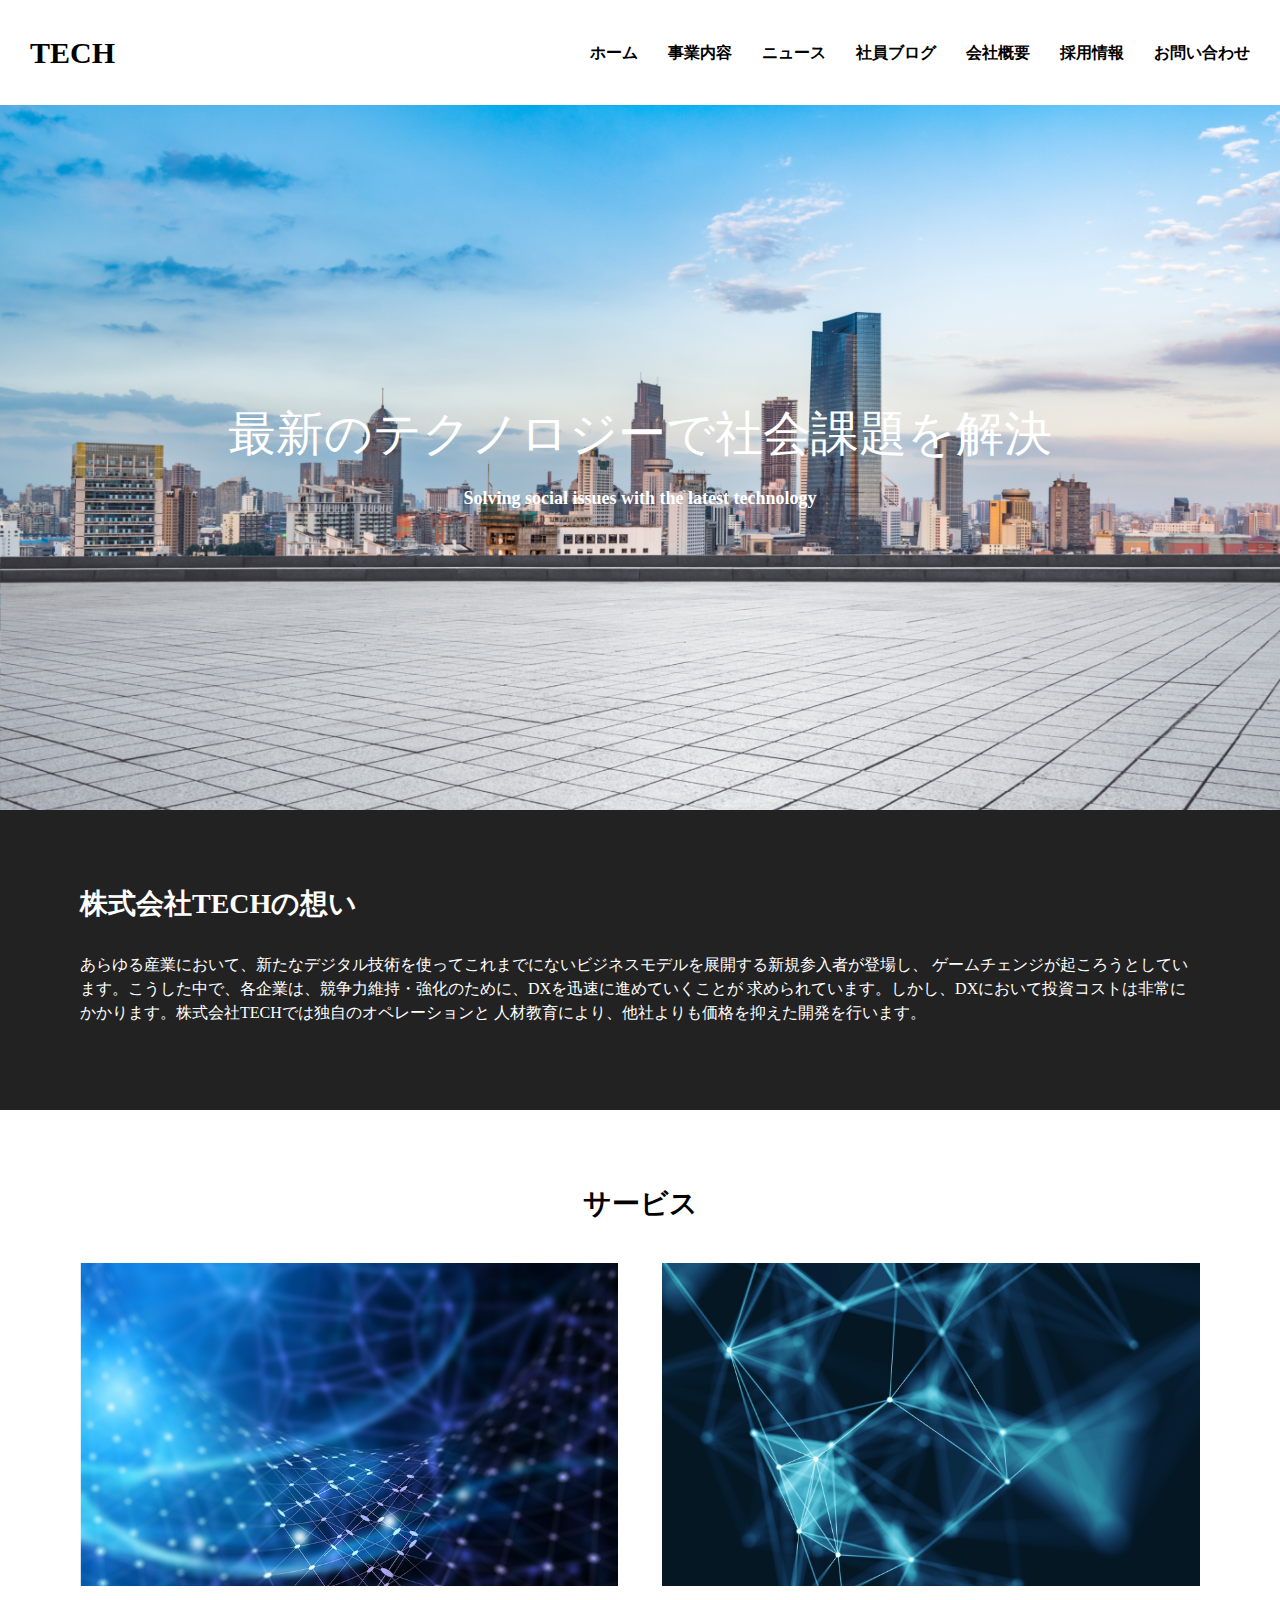
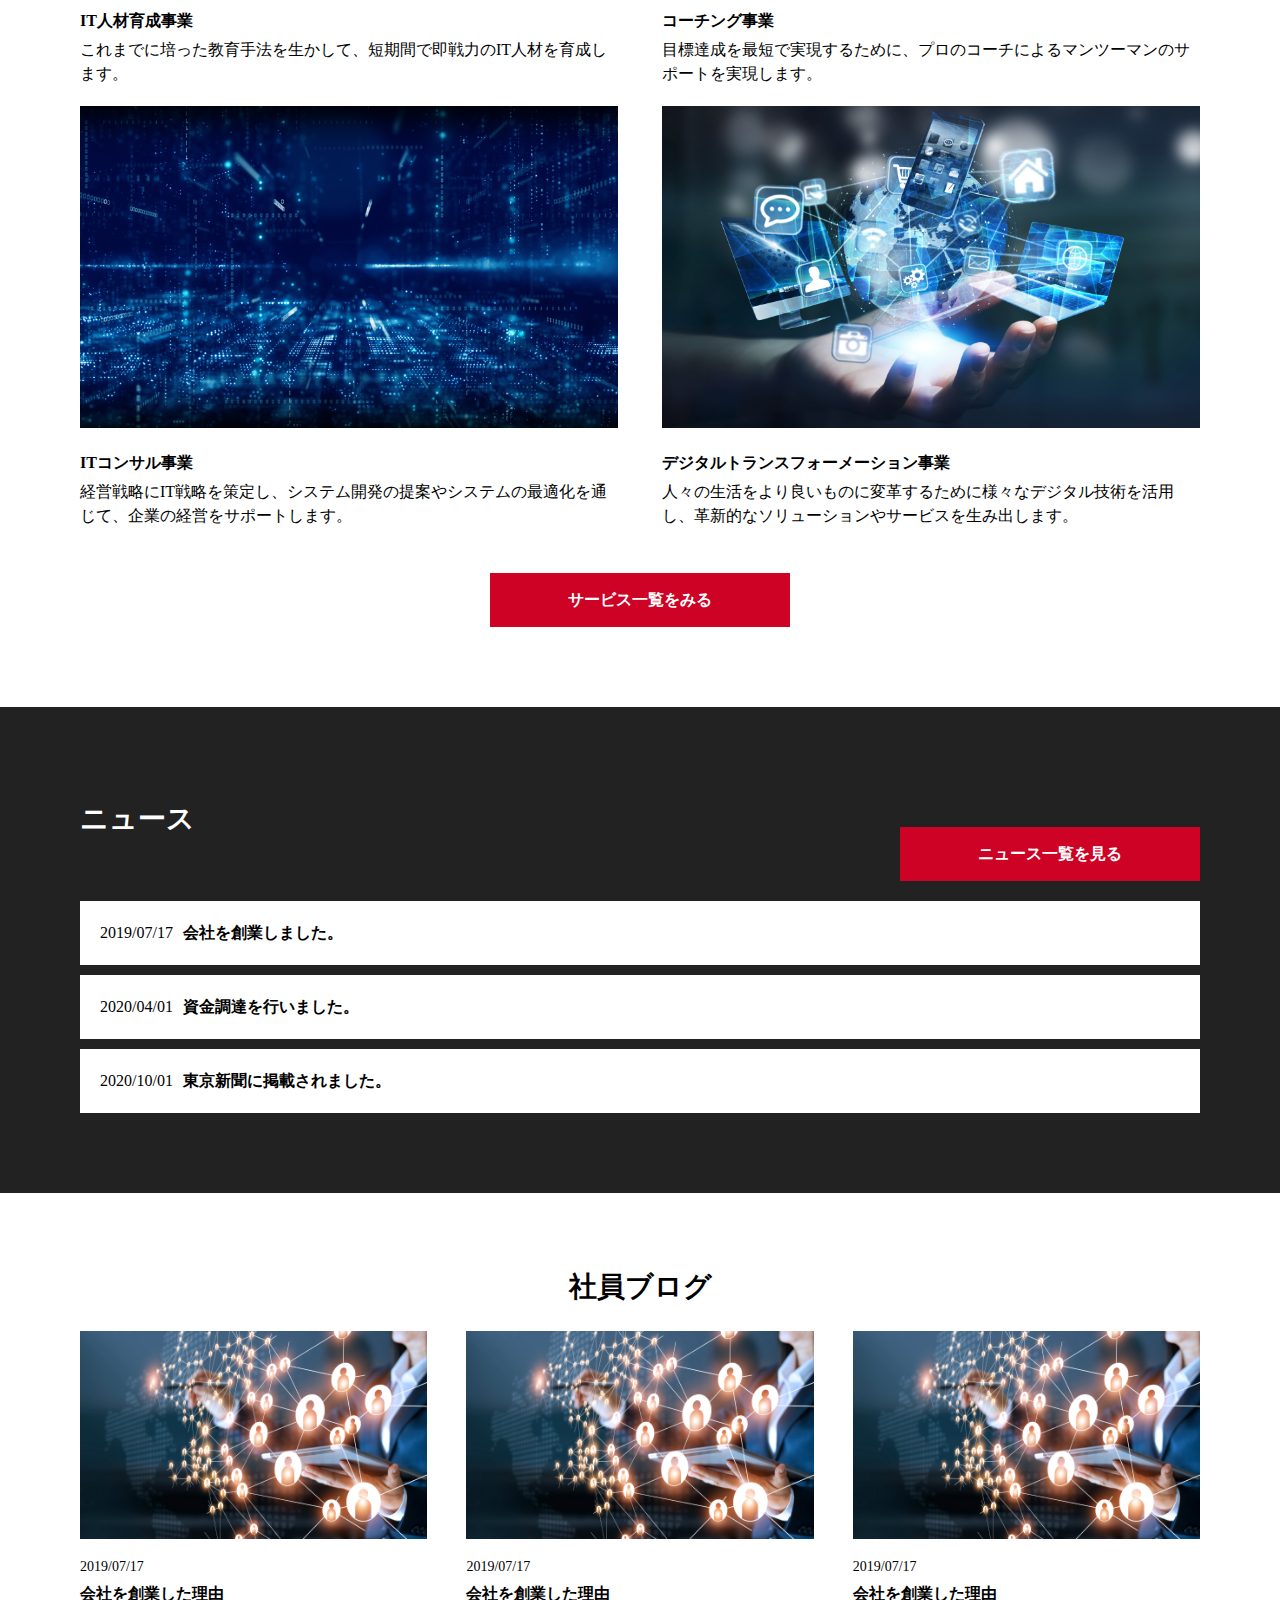
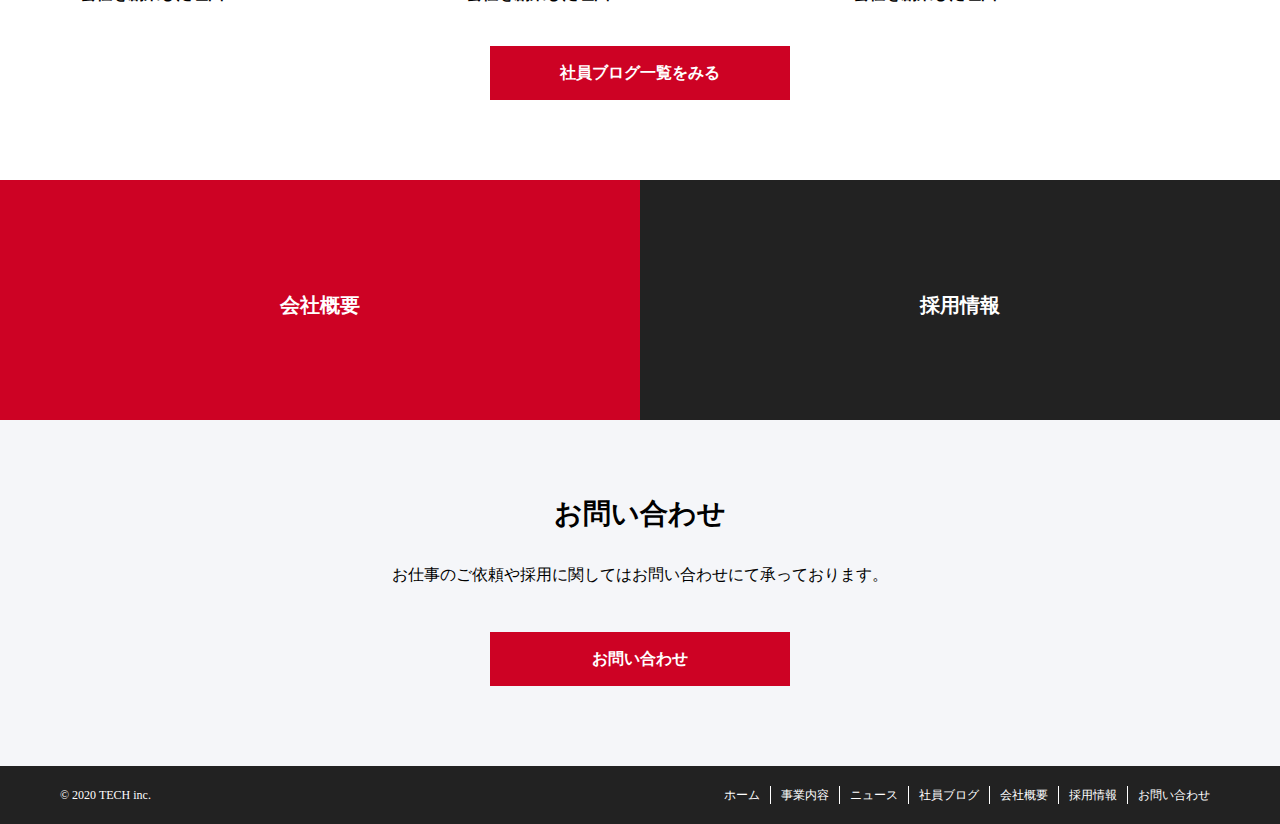
==== index.html @ 5a0eae07 "First commit (static web page)" ====
<!DOCTYPE html>
<html lang="en">
<head>
  <meta charset="UTF-8">
  <meta http-equiv="X-UA-Compatible" content="IE=edge">
  <meta name="viewport" content="width=device-width, initial-scale=1.0">
  <link rel="stylesheet" href="./css/reset.css">
  <link rel="stylesheet" href="./css/index.css">
  <link rel="stylesheet" href="./css/public.css">
  <title>Document</title>
</head>
<body>
  <header class="header">
    <h1><a href="index.html" class="header-title">TECH</a></h1>
    <ul class="header-navigation">
      <li><a href="index.html">ホーム</a></li>
      <li><a href="service.html">事業内容</a></li>
      <li><a href="news.html">ニュース</a></li>
      <li><a href="blog.html">社員ブログ</a></li>
      <li><a href="company.html">会社概要</a></li>
      <li><a href="recruit.html">採用情報</a></li>
      <li><a href="contact.html">お問い合わせ</a></li>
    </ul>
  </header>
  <div class="header-margin"></div>
  <section>
    <div class="index-top-content">
      <div class="index-top-content-box">
        <p class="index-top-content-box-main-text white-text">最新のテクノロジーで社会課題を解決</p>
        <p class="index-top-content-box-sub-text white-text">Solving social issues with the latest technology</p>
      </div>
    </div>
  </section>
  <section>
    <div class="wrap bgblack">
      <h2 class="title white-text">株式会社TECHの想い</h2>
      <p class="white-text">
        あらゆる産業において、新たなデジタル技術を使ってこれまでにないビジネスモデルを展開する新規参入者が登場し、
        ゲームチェンジが起ころうとしています。こうした中で、各企業は、競争力維持・強化のために、DXを迅速に進めていくことが
        求められています。しかし、DXにおいて投資コストは非常にかかります。株式会社TECHでは独自のオペレーションと
        人材教育により、他社よりも価格を抑えた開発を行います。
      </p>
    </div>
  </section>
  <section>
    <div class="service wrap">
      <h2 class="title">サービス</h2>
      <div class="service-contents">
        <div class="service-content">
          <img src="./img/service1.png" alt="">
          <p class="bold-text">IT人材育成事業</p>
          <p>これまでに培った教育手法を生かして、短期間で即戦力のIT人材を育成します。</p>
        </div>
        <div class="service-content">
          <img src="./img/service2.png" alt="">
          <p class="bold-text">コーチング事業</p>
          <p>目標達成を最短で実現するために、プロのコーチによるマンツーマンのサポートを実現します。</p>
        </div>
        <div class="service-content">
          <img src="./img/service3.png" alt="">
          <p class="bold-text">ITコンサル事業</p>
          <p>経営戦略にIT戦略を策定し、システム開発の提案やシステムの最適化を通じて、企業の経営をサポートします。</p>
        </div>
        <div class="service-content">
          <img src="./img/service4.png" alt="">
          <p class="bold-text">デジタルトランスフォーメーション事業</p>
          <p>人々の生活をより良いものに変革するために様々なデジタル技術を活用し、革新的なソリューションやサービスを生み出します。</p>
        </div>
      </div>
      <a href="service.html" class="link-button link-hover">サービス一覧をみる</a>
    </div>
  </section>
  <section>
    <div class="wrap bgblack">
      <div class="news-title-box">
        <h2 class="title news-title white-text">ニュース</h2>
        <a href="news.html" class="news-button link-button link-hover">ニュース一覧を見る</a>
      </div>
      <a href="index.html" class="news-content-box link-hover">
        <span class="news-date">2019/07/17</span><p class="news-text bold-text">会社を創業しました。</p>
      </a>
      <a href="index.html" class="news-content-box link-hover">
        <span class="news-date">2020/04/01</span><p class="news-text bold-text">資金調達を行いました。</p>
      </a>
      <a href="index.html" class="news-content-box link-hover">
        <span class="news-date">2020/10/01</span><p class="news-text bold-text">東京新聞に掲載されました。</p>
      </a>
    </div>
  </section>
  <section>
    <div class="blog wrap">
      <h2 class="title">社員ブログ</h2>
      <div class="blog-box">
        <div class="blog-content">
          <a href="#" class="link-hover"><img src="./img/blog.png" alt=""></a>
          <p class="blog-content-date">2019/07/17</p>
          <a href="#" class="blog-content-text bold-text">会社を創業した理由</a>
        </div>
        <div class="blog-content">
          <a href="#" class="link-hover"><img src="./img/blog.png" alt=""></a>
          <p class="blog-content-date">2019/07/17</p>
          <a href="#" class="blog-content-text bold-text">会社を創業した理由</a>
        </div>
        <div class="blog-content">
          <a href="#" class="link-hover"><img src="./img/blog.png" alt=""></a>
          <p class="blog-content-date">2019/07/17</p>
          <a href="#" class="blog-content-text bold-text">会社を創業した理由</a>
        </div>
      </div>
      <a href="service.html" class="link-button link-hover">社員ブログ一覧をみる</a>
    </div>
  </section>
  <section>
    <div class="company-recruit">
      <a href="company.html" class="center-box bgred link-hover"><p>会社概要</p></a>
      <a href="recruit.html" class="center-box bgblack link-hover"><p>採用情報</p></a>
    </div>
  </section>
  <section>
    <div class="contact wrap">
      <h2 class="title">お問い合わせ</h2>
      <p>お仕事のご依頼や採用に関してはお問い合わせにて承っております。</p>
      <a href="contact.html" class="link-button link-hover">お問い合わせ</a>
    </div>
  </section>
  <footer class="footer">
    <small class="footer-copyright">&copy; 2020 TECH inc.</small>
    <ul class="footer-navigation">
      <li><a href="index.html">ホーム</a></li>
      <li><a href="service.html">事業内容</a></li>
      <li><a href="news.html">ニュース</a></li>
      <li><a href="blog.html">社員ブログ</a></li>
      <li><a href="company.html">会社概要</a></li>
      <li><a href="recruit.html">採用情報</a></li>
      <li><a href="contact.html">お問い合わせ</a></li>
    </ul>
  </footer>
</body>
</html>
---- css/index.css ----
.index-top-content {
  width: 100%;
  height: 80vh;
  background: url("../img/mv.png") no-repeat center / cover;
  position: relative;
}
.index-top-content-box {
  width: 100%;
  position: absolute;
  left: 50%;
  top: 50%;
  transform: translate(-50%, -50%);
  text-align: center;
}
.index-top-content-box-main-text {
  font-size: 48px;
  margin: 15px;
}
.index-top-content-box-sub-text {
  font-weight: bold;
  font-size: 18px;
}

.service {
  display: flex;
  flex-wrap: wrap;
  flex-direction: column;
  justify-content: center;
  align-items: center;
}
.service-contents {
  width: 100%;
  display: inline-flex;
  justify-content: space-between;
  flex-wrap: wrap;
}
.service-content {
  width: 48%;
  display: inline-block;
}
.service-content img {
  width: 100%;
  padding: 15px 0;
}

.news-title-box {
  display: flex;
  justify-content: space-between;
  align-items: center;
  margin-bottom: 20px;
}
.news-title {
  margin: 0;
}
.news-button {
  width: auto;
  padding: 15px;
  margin: 0;
}
.news-content-box {
  display: block;
  background: #fff;
  padding: 20px;
  color: #000;
}
.news-content-box:not(:last-child) {
  margin-bottom: 10px;
}
.news-date {
  margin-right: 10px;
}
.news-text {
  display: inline;
}
.blog {
  display: flex;
  flex-direction: column;
  flex-wrap: wrap;
  justify-content: center;
  align-items: center;
}
.blog-box {
  display: flex;
  flex-wrap: wrap;
  justify-content: space-between;
}
.blog-content {
  width: 31%;
}
.blog-content-date {
  font-size: 14px;
  margin-top: 10px;
}

.company-recruit {
  width: 100%;
  display: flex;
}
.center-box {
  width: 50%;
  height: 240px;
  color: #fff;
  display: inline-block;
  position: relative;
}
.center-box p {
  position: absolute;
  font-size: 20px;
  font-weight: bold;
  top: 50%;
  left: 50%;
  transform: translate(-50%,-50%);
}
---- css/public.css ----
p {
  font-size: 16px;
  line-height: 150%;
  margin: 5px 0 5px;
}
a {
  text-decoration: none;
  color: #000;
  line-height: 150%;
}
img {
  width: 100%;
}
div, section, header, footer {
  display: block;
}

.wrap {
  padding: 80px;
}
.title {
  margin-bottom: 30px;
  font-size: 28px;
  display: inline-block;
}
.bold-text {
  font-weight: bold;
}
.white-text {
  color: #fff;
}
.bgblack {
  background: #222222;
}
.bgred {
  background: #cd0224;
}

.header-margin {
  width: 100%;
  height: 90px;
}
.header {
  position: fixed;
  display: flex;
  justify-content: space-between;
  align-items: center;
  background: #fff;
  padding: 30px;
  width: 100%;
  box-sizing: border-box;
  z-index: 1;
}
.header-title {
  width: 100%;
  font-size: 30px;
  text-decoration: none;
  font-weight: bold;
  color: #000;
}
.header-navigation {
  display: flex;
}
.header-navigation li {
  display: inline-block;
  list-style: none;
}
.header-navigation li:not(:first-child) {
  margin-left: 30px;
}
.header-navigation li a {
  color: #000;
  font-weight: bold;
}

.top-content {
  display: flex;
  width: 100%;
  height: 250px;
  background: url("../img/mv.png") no-repeat center / cover;
  justify-content: center;
  align-items: center;
}
.top-content-title {
  font-size: 28px;
  color: #fff;
}

.link-hover:hover {
  opacity: 0.7;
  transition: .2s;
}
.link-button {
  width: 300px;
  text-align: center;
  margin-top: 40px;
  padding: 15px 0;
  color: #fff;
  font-weight: bold;
  display: inline-block;
  background: #cd0224;
}

.contact {
  display: flex;
  flex-direction: column;
  justify-content: center;
  align-items: center;
  background: #f5f6f9;
}
.footer {
  display: flex;
  justify-content: space-between;
  align-items: center;
  background: #222222;
  padding: 20px 60px;
}
.footer-copyright {
  font-size: 12px;
  display: inline-block;
  color: #fff;
}
.footer-navigation {
  display: flex;
  justify-content: space-around;
  align-items: center;
}
.footer-navigation li{
  list-style: none;
  display: inline-block;
  padding: 0 10px;
}
.footer-navigation li:not(:first-child) {
  border-left: 1px solid #fff;
}
.footer-navigation li a {
  font-size: 12px;
  color: #fff;
}
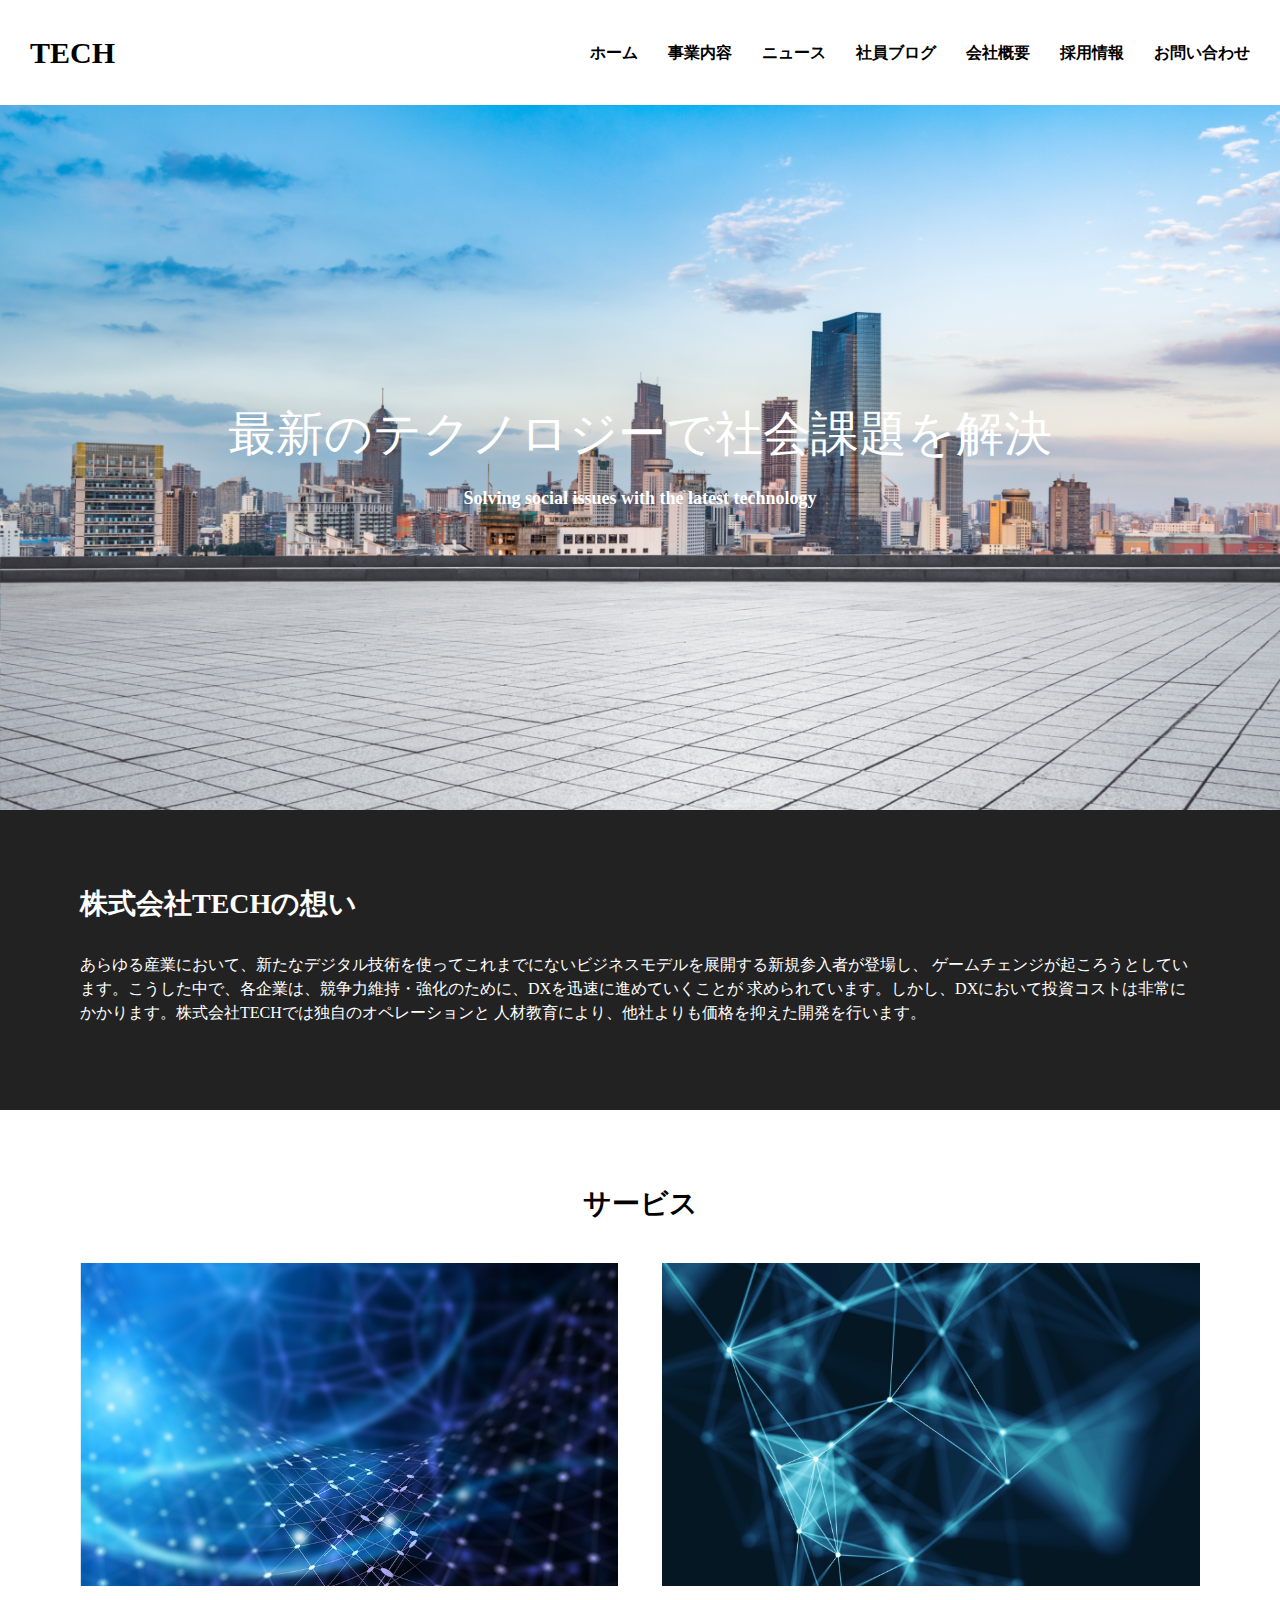
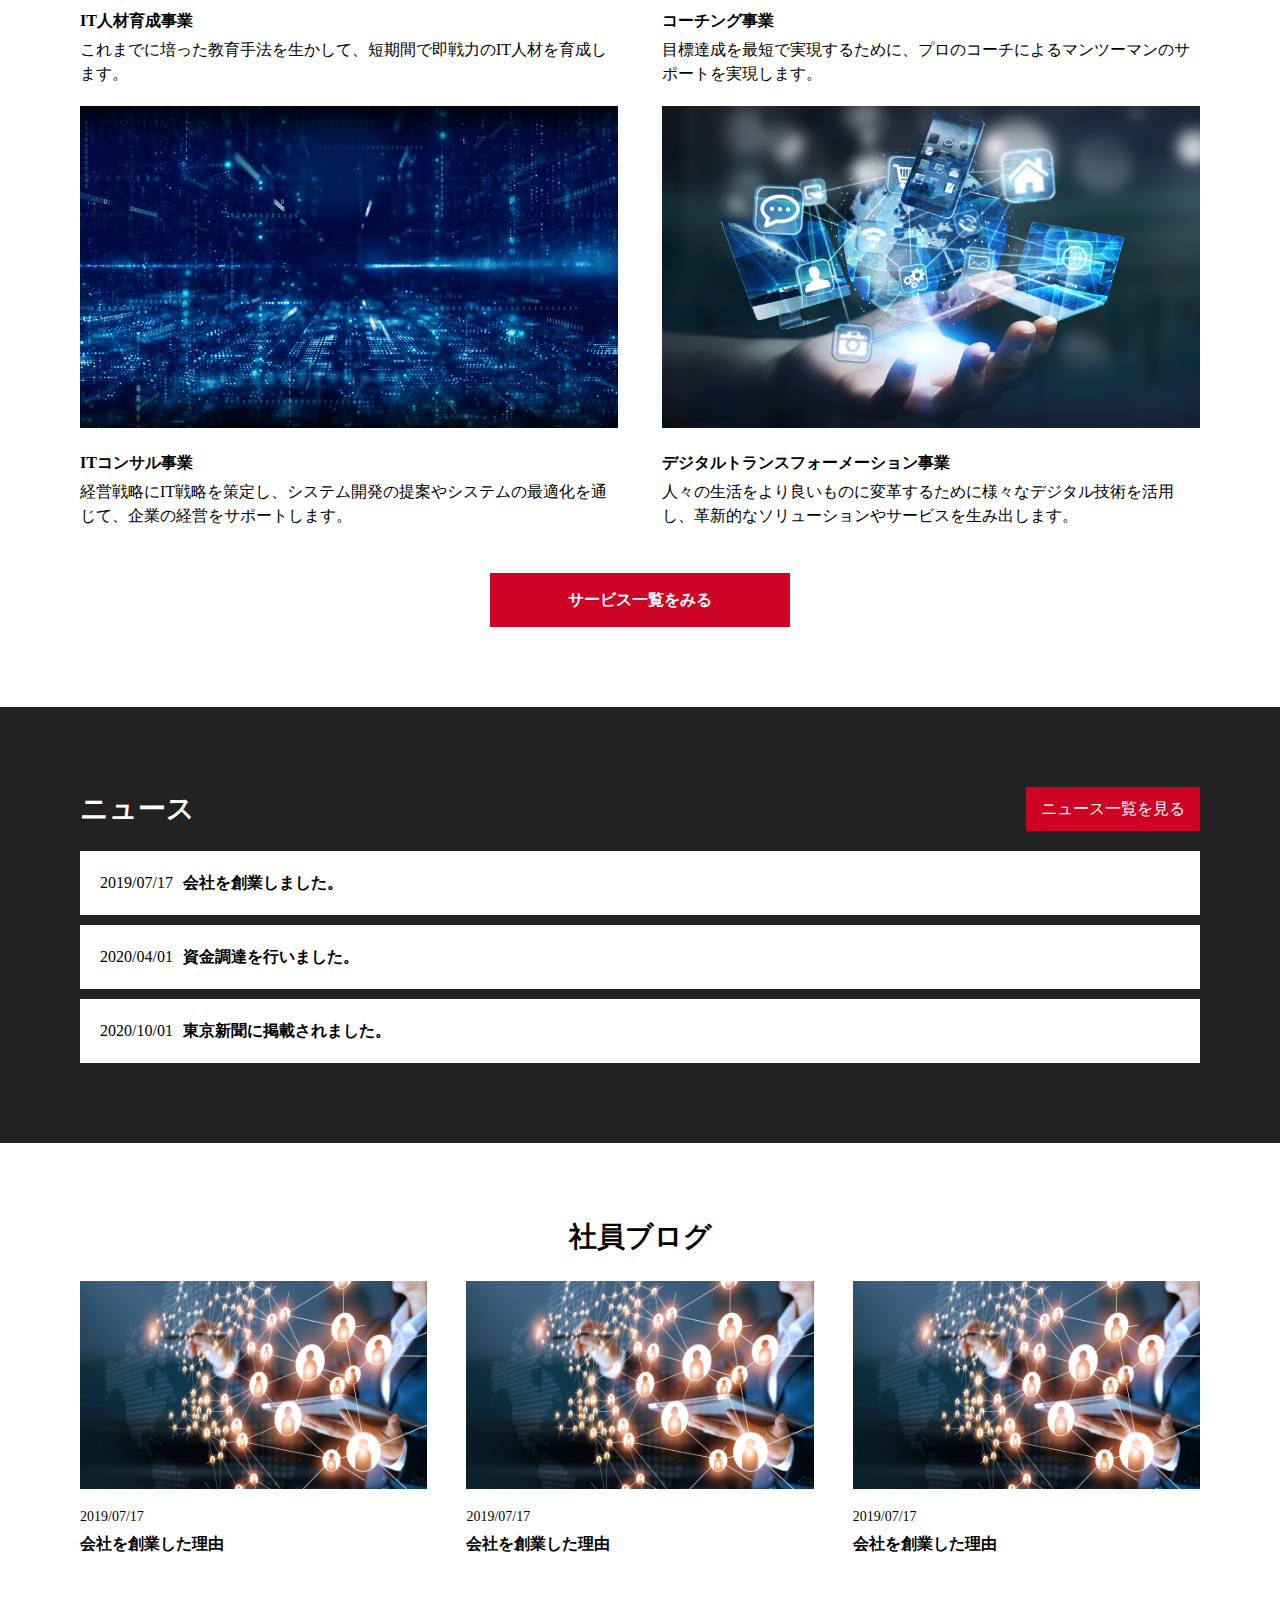
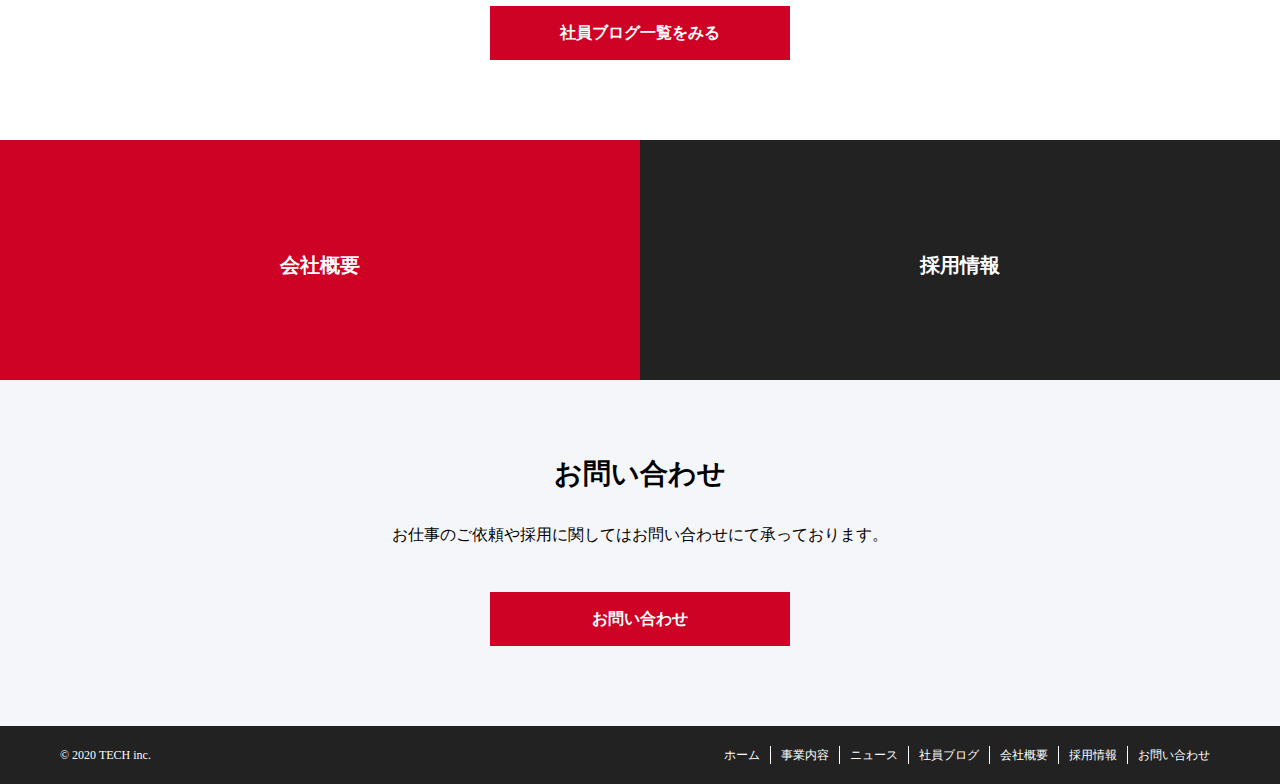
==== commit e5b475d7: "コーポレートサイト完成" ====
--- a/index.html
+++ b/index.html
@@ -12,15 +12,30 @@
 <body>
   <header class="header">
     <h1><a href="index.html" class="header-title">TECH</a></h1>
-    <ul class="header-navigation">
-      <li><a href="index.html">ホーム</a></li>
-      <li><a href="service.html">事業内容</a></li>
-      <li><a href="news.html">ニュース</a></li>
-      <li><a href="blog.html">社員ブログ</a></li>
-      <li><a href="company.html">会社概要</a></li>
-      <li><a href="recruit.html">採用情報</a></li>
-      <li><a href="contact.html">お問い合わせ</a></li>
-    </ul>
+    <nav class="header-navigation" id="header-navigation">
+      <ul>
+        <li><a href="index.html">ホーム</a></li>
+        <li><a href="service.html">事業内容</a></li>
+        <li><a href="news.html">ニュース</a></li>
+        <li><a href="blog.html">社員ブログ</a></li>
+        <li><a href="company.html">会社概要</a></li>
+        <li><a href="recruit.html">採用情報</a></li>
+        <li><a href="contact.html">お問い合わせ</a></li>
+      </ul>
+    </nav>
+    <div class="humberger-menu" id="bg-menu">
+      <span class="humberger-menu-top"></span>
+      <span class="humberger-menu-middle"></span>
+      <span class="humberger-menu-bottom"></span>
+    </div>
+    <script>
+      const bgButton = document.getElementById('bg-menu');
+      bgButton.addEventListener('click', () => {
+        bgButton.classList.toggle('open');
+        const headerNav = document.getElementById('header-navigation');
+        headerNav.classList.toggle('in');
+      });
+    </script>
   </header>
   <div class="header-margin"></div>
   <section>
@@ -73,8 +88,8 @@
   <section>
     <div class="wrap bgblack">
       <div class="news-title-box">
-        <h2 class="title news-title white-text">ニュース</h2>
-        <a href="news.html" class="news-button link-button link-hover">ニュース一覧を見る</a>
+        <h2 class="news-title">ニュース</h2>
+        <a href="news.html" class="news-button link-hover">ニュース一覧を見る</a>
       </div>
       <a href="index.html" class="news-content-box link-hover">
         <span class="news-date">2019/07/17</span><p class="news-text bold-text">会社を創業しました。</p>
@@ -125,15 +140,17 @@
   </section>
   <footer class="footer">
     <small class="footer-copyright">&copy; 2020 TECH inc.</small>
-    <ul class="footer-navigation">
-      <li><a href="index.html">ホーム</a></li>
-      <li><a href="service.html">事業内容</a></li>
-      <li><a href="news.html">ニュース</a></li>
-      <li><a href="blog.html">社員ブログ</a></li>
-      <li><a href="company.html">会社概要</a></li>
-      <li><a href="recruit.html">採用情報</a></li>
-      <li><a href="contact.html">お問い合わせ</a></li>
-    </ul>
+    <nav class="footer-navigation">
+      <ul>
+        <li><a href="index.html">ホーム</a></li>
+        <li><a href="service.html">事業内容</a></li>
+        <li><a href="news.html">ニュース</a></li>
+        <li><a href="blog.html">社員ブログ</a></li>
+        <li><a href="company.html">会社概要</a></li>
+        <li><a href="recruit.html">採用情報</a></li>
+        <li><a href="contact.html">お問い合わせ</a></li>
+      </ul>
+    </nav>
   </footer>
 </body>
 </html>--- a/css/index.css
+++ b/css/index.css
@@ -50,12 +50,14 @@
   margin-bottom: 20px;
 }
 .news-title {
-  margin: 0;
+  font-size: 28px;
+  color: #fff;
 }
 .news-button {
-  width: auto;
-  padding: 15px;
+  padding: 10px 15px;
   margin: 0;
+  color: #fff;
+  background: #cd0224;
 }
 .news-content-box {
   display: block;
@@ -91,6 +93,10 @@
   font-size: 14px;
   margin-top: 10px;
 }
+.blog-content-text {
+  display: inline-block;
+  margin-bottom: 10px;
+}
 
 .company-recruit {
   width: 100%;
@@ -111,3 +117,12 @@
   left: 50%;
   transform: translate(-50%,-50%);
 }
+
+@media screen and (max-width:768px) {
+  .blog-content {
+    width: 100%;
+  }
+  .service-content {
+    width: 100%;
+  }
+}--- a/css/public.css
+++ b/css/public.css
@@ -58,17 +58,20 @@
   font-weight: bold;
   color: #000;
 }
-.header-navigation {
-  display: flex;
-}
-.header-navigation li {
+.humberger-menu {
+  display: none;
+}
+.header-navigation ul {
+  display: flex;
+}
+.header-navigation ul li {
   display: inline-block;
   list-style: none;
 }
-.header-navigation li:not(:first-child) {
+.header-navigation ul li:not(:first-child) {
   margin-left: 30px;
 }
-.header-navigation li a {
+.header-navigation ul li a {
   color: #000;
   font-weight: bold;
 }
@@ -108,6 +111,7 @@
   align-items: center;
   background: #f5f6f9;
 }
+
 .footer {
   display: flex;
   justify-content: space-between;
@@ -120,20 +124,109 @@
   display: inline-block;
   color: #fff;
 }
-.footer-navigation {
+.footer-navigation ul {
   display: flex;
   justify-content: space-around;
   align-items: center;
 }
-.footer-navigation li{
+.footer-navigation ul li{
   list-style: none;
   display: inline-block;
   padding: 0 10px;
 }
-.footer-navigation li:not(:first-child) {
+.footer-navigation ul li:not(:first-child) {
   border-left: 1px solid #fff;
 }
-.footer-navigation li a {
+.footer-navigation ul li a {
   font-size: 12px;
   color: #fff;
 }
+
+@media screen and (max-width: 768px) {
+  .header-navigation {
+    position: absolute;
+    height: 100vh;
+    width: 100%;
+    top: 0;
+    left: -100%;
+    background: #fff;
+    transition: 0.5s;
+    text-align: center;
+  }
+  .header-navigation ul {
+    padding-top: 100px;
+    display: flex;
+    flex-direction: column;
+    justify-content: center;
+    align-items: center;
+  }
+  .header-navigation ul li {
+    margin-bottom: 40px;
+    padding: 0;
+  }
+  .header-navigation ul li:not(:first-child) {
+    margin-left: 0;
+  }
+  .header-navigation ul li a {
+    color: #00f;
+  }
+  .in {
+    transform: translateX(100%);
+  }
+  .humberger-menu {
+    display: inline-block;
+    width: 36px;
+    height: 32px;
+    cursor: pointer;
+    position: relative;
+  }
+  .humberger-menu-top,
+  .humberger-menu-middle,
+  .humberger-menu-bottom {
+    display: inline-block;
+    width: 100%;
+    height: 4px;
+    background: #000;
+    position: absolute;
+    transition: 0.5s;
+  }
+  .humberger-menu-top {
+    top: 0;
+  }
+  .humberger-menu-middle {
+    top: 14px;
+  }
+  .humberger-menu-bottom {
+    bottom: 0;
+  }
+  .humberger-menu.open span:nth-last-of-type(1) {
+    top: 14px;
+    transform: rotate(45deg);
+  }
+  .humberger-menu.open span:nth-last-of-type(2) {
+    opacity: 0;
+  }
+  .humberger-menu.open span:nth-last-of-type(3) {
+    top: 14px;
+    transform: rotate(-45deg);
+  }
+  .footer {
+    justify-content: space-around;
+  }
+  .footer-navigation ul {
+    flex-direction: column;
+    justify-content: center;
+    align-items: center;
+  }
+  .footer-navigation ul li {
+    list-style: none;
+    display: inline-block;
+    padding: 0;
+  }
+  .footer-navigation ul li:not(:first-child) {
+    border-left: none;
+  }
+  .footer-navigation ul li:not(:last-child) {
+    margin-bottom: 10px;
+  }
+}